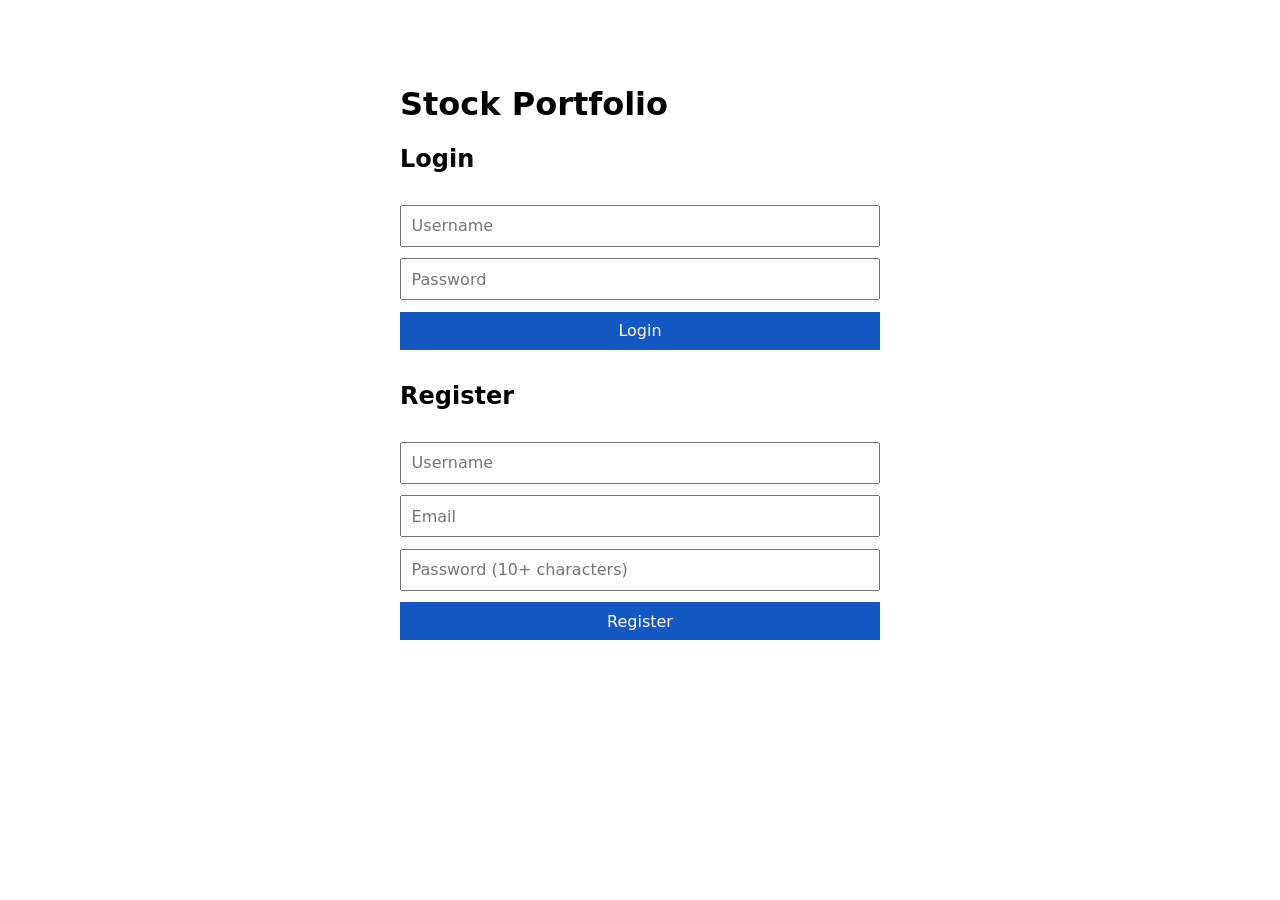
==== stock-market-project/asset-management-service/src/main/webapp/auth.html @ df525bb4 "fix: make stop script terminate stale run process" ====
<!DOCTYPE html>
<html lang="en"><head><meta charset="UTF-8"><meta name="viewport" content="width=device-width,initial-scale=1"><title>Authentication</title>
<style>body{font:16px system-ui;max-width:30rem;margin:3rem auto;padding:1rem}form{display:grid;gap:.7rem;margin:2rem 0}input,button{font:inherit;padding:.6rem}button{background:#1458c4;color:#fff;border:0}#message{min-height:1.5rem}</style></head>
<body><h1>Stock Portfolio</h1><section><h2>Login</h2><form id="login"><input name="username" placeholder="Username" required><input name="password" type="password" placeholder="Password" required><button>Login</button></form></section>
<section><h2>Register</h2><form id="register"><input name="username" placeholder="Username" required><input name="email" type="email" placeholder="Email" required><input name="password" type="password" minlength="10" placeholder="Password (10+ characters)" required><button>Register</button></form></section><p id="message"></p>
<script>
async function submit(id,url) {
    const form = document.getElementById(id);
    form.addEventListener("submit", async event => {
        event.preventDefault();
        const body = Object.fromEntries(new FormData(form));
        const response = await fetch(url, {
            method: "POST",
            headers: {"Content-Type": "application/json"},
            body: JSON.stringify(body)
        });
        if (response.ok) {
            window.location.assign("database.html");
            return;
        }
        document.getElementById("message").textContent = await response.text();
    });
}
submit("login", "auth/login");
submit("register", "auth/register");
</script></body></html>
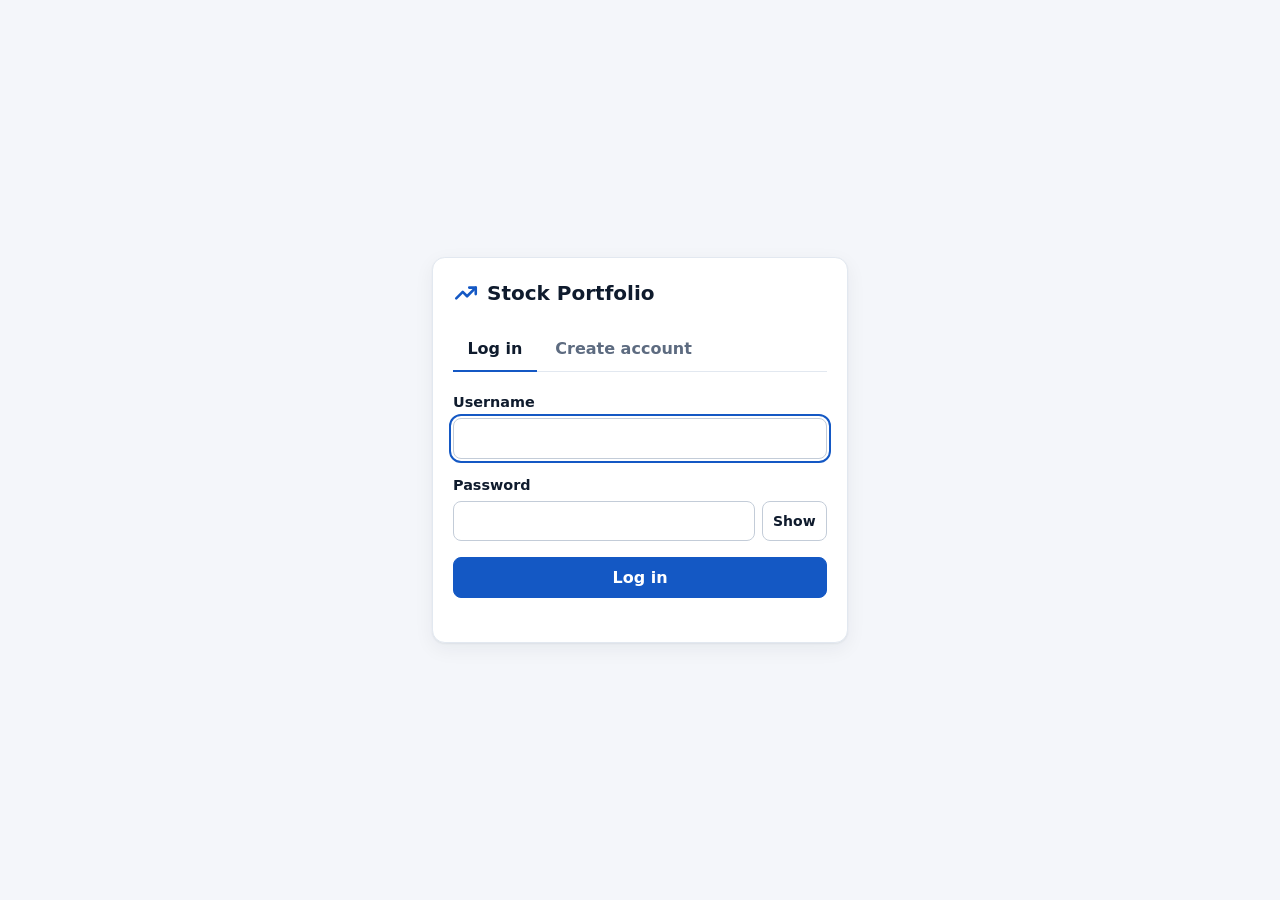
==== commit 680adbe3: "refactor" ====
--- a/stock-market-project/asset-management-service/src/main/webapp/auth.html
+++ b/stock-market-project/asset-management-service/src/main/webapp/auth.html
@@ -1,26 +1,89 @@
 <!DOCTYPE html>
-<html lang="en"><head><meta charset="UTF-8"><meta name="viewport" content="width=device-width,initial-scale=1"><title>Authentication</title>
-<style>body{font:16px system-ui;max-width:30rem;margin:3rem auto;padding:1rem}form{display:grid;gap:.7rem;margin:2rem 0}input,button{font:inherit;padding:.6rem}button{background:#1458c4;color:#fff;border:0}#message{min-height:1.5rem}</style></head>
-<body><h1>Stock Portfolio</h1><section><h2>Login</h2><form id="login"><input name="username" placeholder="Username" required><input name="password" type="password" placeholder="Password" required><button>Login</button></form></section>
-<section><h2>Register</h2><form id="register"><input name="username" placeholder="Username" required><input name="email" type="email" placeholder="Email" required><input name="password" type="password" minlength="10" placeholder="Password (10+ characters)" required><button>Register</button></form></section><p id="message"></p>
-<script>
-async function submit(id,url) {
-    const form = document.getElementById(id);
-    form.addEventListener("submit", async event => {
-        event.preventDefault();
-        const body = Object.fromEntries(new FormData(form));
-        const response = await fetch(url, {
-            method: "POST",
-            headers: {"Content-Type": "application/json"},
-            body: JSON.stringify(body)
-        });
-        if (response.ok) {
-            window.location.assign("database.html");
-            return;
-        }
-        document.getElementById("message").textContent = await response.text();
-    });
-}
-submit("login", "auth/login");
-submit("register", "auth/register");
-</script></body></html>
+<html lang="en">
+<head>
+    <meta charset="UTF-8">
+    <meta name="viewport" content="width=device-width, initial-scale=1">
+    <meta name="color-scheme" content="light dark">
+    <title>Sign in &middot; Stock Portfolio</title>
+    <link rel="icon" href="static/favicon.svg" type="image/svg+xml">
+    <link rel="stylesheet" href="static/css/app.css">
+    <script src="static/js/app.js" defer></script>
+    <script src="static/js/auth.js" defer></script>
+</head>
+<body>
+<main id="main" class="auth-shell">
+    <div class="card auth-card">
+        <div class="brand">
+            <svg width="26" height="26" viewBox="0 0 24 24" fill="none" stroke="currentColor" stroke-width="2.4"
+                 stroke-linecap="round" stroke-linejoin="round" aria-hidden="true" focusable="false">
+                <path d="M3 17l6-6 4 4 8-8"/>
+                <path d="M15 7h6v6"/>
+            </svg>
+            Stock Portfolio
+        </div>
+
+        <div class="tabs" role="tablist" aria-label="Account access">
+            <button type="button" role="tab" id="tab-login" aria-controls="panel-login" aria-selected="true">
+                Log in
+            </button>
+            <button type="button" role="tab" id="tab-register" aria-controls="panel-register" aria-selected="false"
+                    tabindex="-1">
+                Create account
+            </button>
+        </div>
+
+        <section id="panel-login" role="tabpanel" aria-labelledby="tab-login">
+            <form id="login-form" class="stack-form" novalidate>
+                <div class="field">
+                    <label for="login-username">Username</label>
+                    <input id="login-username" class="input" name="username" autocomplete="username" required>
+                </div>
+                <div class="field">
+                    <label for="login-password">Password</label>
+                    <div class="password-row">
+                        <input id="login-password" class="input" name="password" type="password"
+                               autocomplete="current-password" required>
+                        <button type="button" class="btn ghost sm" data-toggle-password="login-password"
+                                aria-pressed="false">Show</button>
+                    </div>
+                </div>
+                <button class="btn" type="submit">Log in</button>
+            </form>
+        </section>
+
+        <section id="panel-register" role="tabpanel" aria-labelledby="tab-register" hidden>
+            <form id="register-form" class="stack-form" novalidate>
+                <div class="field">
+                    <label for="register-username">Username</label>
+                    <input id="register-username" class="input" name="username" autocomplete="username" required
+                           minlength="3" maxlength="80" pattern="[A-Za-z0-9_]{3,80}"
+                           aria-describedby="register-username-help">
+                    <span class="help" id="register-username-help">3&ndash;80 letters, numbers, or underscores.</span>
+                </div>
+                <div class="field">
+                    <label for="register-email">Email</label>
+                    <input id="register-email" class="input" name="email" type="email" autocomplete="email"
+                           maxlength="255" required>
+                </div>
+                <div class="field">
+                    <label for="register-password">Password</label>
+                    <div class="password-row">
+                        <input id="register-password" class="input" name="password" type="password"
+                               autocomplete="new-password" minlength="10" maxlength="200" required
+                               aria-describedby="register-password-help">
+                        <button type="button" class="btn ghost sm" data-toggle-password="register-password"
+                                aria-pressed="false">Show</button>
+                    </div>
+                    <span class="help" id="register-password-help">At least 10 characters.</span>
+                </div>
+                <button class="btn" type="submit">Create account</button>
+                <p class="help">New accounts start with a &ldquo;Main portfolio&rdquo; holding $1,000.00 in cash.</p>
+            </form>
+        </section>
+
+        <p id="form-message" class="form-message" role="alert"></p>
+    </div>
+</main>
+<div id="toast-region" class="toast-region" role="status" aria-live="polite"></div>
+</body>
+</html>
--- a/stock-market-project/asset-management-service/src/main/webapp/static/css/app.css
+++ b/stock-market-project/asset-management-service/src/main/webapp/static/css/app.css
@@ -0,0 +1,477 @@
+/* Stock Portfolio design system: tokens, layout, components. No inline styles are allowed by the CSP. */
+
+:root {
+    color-scheme: light dark;
+    --bg: #f4f6fa;
+    --surface: #ffffff;
+    --surface-2: #f8fafc;
+    --ink: #0f1b2d;
+    --muted: #5d6b80;
+    --line: #e2e8f0;
+    --line-strong: #c3ccd8;
+    --accent: #1458c4;
+    --accent-ink: #ffffff;
+    --accent-soft: #e8f0fc;
+    --up: #0b7a5a;
+    --up-soft: #e3f5ee;
+    --down: #b3261e;
+    --down-soft: #fbe9e7;
+    --warn: #8a5a00;
+    --warn-soft: #fff4d6;
+    --shadow: 0 1px 2px rgba(15, 27, 45, .06), 0 6px 20px rgba(15, 27, 45, .06);
+    --radius: .8rem;
+    --radius-sm: .5rem;
+    --font: ui-sans-serif, system-ui, -apple-system, "Segoe UI", Roboto, sans-serif;
+    --seg-0: #1458c4;
+    --seg-1: #0b7a5a;
+    --seg-2: #b4572e;
+    --seg-3: #7a3fc4;
+    --seg-4: #c49a14;
+    --seg-5: #148fa6;
+    --seg-6: #c4146a;
+    --seg-7: #5d6b80;
+    --seg-cash: #9fb3cc;
+}
+
+@media (prefers-color-scheme: dark) {
+    :root {
+        --bg: #0b1220;
+        --surface: #111a2b;
+        --surface-2: #162236;
+        --ink: #e6edf7;
+        --muted: #93a1b8;
+        --line: #23314a;
+        --line-strong: #34476a;
+        --accent: #5b9bff;
+        --accent-ink: #06101f;
+        --accent-soft: #16294a;
+        --up: #3fcf9a;
+        --up-soft: #0f2e25;
+        --down: #ff7b72;
+        --down-soft: #3a1a1a;
+        --warn: #f2c14e;
+        --warn-soft: #33290f;
+        --shadow: 0 1px 2px rgba(0, 0, 0, .3), 0 6px 20px rgba(0, 0, 0, .25);
+        --seg-cash: #4a5d7a;
+    }
+}
+
+*, *::before, *::after { box-sizing: border-box; }
+
+html { -webkit-text-size-adjust: 100%; }
+
+body {
+    background: var(--bg);
+    color: var(--ink);
+    font: 16px/1.5 var(--font);
+    margin: 0;
+    min-height: 100vh;
+}
+
+a { color: var(--accent); }
+h1, h2, h3 { line-height: 1.2; margin: 0; }
+h1 { font-size: 1.75rem; letter-spacing: -.02em; }
+h2 { font-size: 1.15rem; }
+h3 { font-size: 1rem; }
+p { margin: 0; }
+:focus-visible { outline: 2px solid var(--accent); outline-offset: 2px; }
+[hidden] { display: none !important; }
+
+.sr-only {
+    border: 0;
+    clip: rect(0 0 0 0);
+    height: 1px;
+    margin: -1px;
+    overflow: hidden;
+    padding: 0;
+    position: absolute;
+    white-space: nowrap;
+    width: 1px;
+}
+
+.skip-link {
+    background: var(--accent);
+    border-radius: var(--radius-sm);
+    color: var(--accent-ink);
+    left: 1rem;
+    padding: .5rem .9rem;
+    position: absolute;
+    top: -3rem;
+    z-index: 100;
+}
+.skip-link:focus { top: .75rem; }
+
+/* Header */
+
+.top {
+    background: var(--surface);
+    border-bottom: 1px solid var(--line);
+    position: sticky;
+    top: 0;
+    z-index: 10;
+}
+
+.bar {
+    align-items: center;
+    display: flex;
+    gap: 1rem;
+    margin: 0 auto;
+    max-width: 76rem;
+    min-height: 3.75rem;
+    padding: .5rem 1rem;
+}
+
+.brand {
+    align-items: center;
+    color: var(--ink);
+    display: inline-flex;
+    font-weight: 700;
+    gap: .5rem;
+    text-decoration: none;
+    white-space: nowrap;
+}
+.brand svg { color: var(--accent); flex: none; }
+
+.nav { display: flex; gap: .15rem; margin-right: auto; overflow-x: auto; }
+.nav a {
+    border-radius: var(--radius-sm);
+    color: var(--muted);
+    font-weight: 600;
+    padding: .4rem .7rem;
+    text-decoration: none;
+    white-space: nowrap;
+}
+.nav a:hover { color: var(--ink); }
+.nav a[aria-current="page"] { background: var(--accent-soft); color: var(--accent); }
+
+.account { align-items: center; display: flex; gap: .6rem; }
+.account .user { color: var(--muted); font-size: .9rem; white-space: nowrap; }
+
+/* Layout */
+
+main.page { margin: 0 auto; max-width: 76rem; padding: 2rem 1rem 4rem; }
+
+.page-head {
+    align-items: flex-end;
+    display: flex;
+    flex-wrap: wrap;
+    gap: 1rem;
+    justify-content: space-between;
+    margin-bottom: 1.5rem;
+}
+.lede { color: var(--muted); margin-top: .35rem; }
+
+.section { margin-top: 2.25rem; }
+.section-head {
+    align-items: center;
+    display: flex;
+    flex-wrap: wrap;
+    gap: .75rem;
+    justify-content: space-between;
+    margin-bottom: .75rem;
+}
+
+.grid-2 { display: grid; gap: 1rem; grid-template-columns: repeat(2, minmax(0, 1fr)); }
+.grid-3 { display: grid; gap: 1rem; grid-template-columns: repeat(3, minmax(0, 1fr)); }
+.mt-1 { margin-top: 1rem; }
+.badges { display: inline-flex; flex-wrap: wrap; gap: .35rem; }
+
+.card {
+    background: var(--surface);
+    border: 1px solid var(--line);
+    border-radius: var(--radius);
+    box-shadow: var(--shadow);
+    padding: 1.25rem;
+}
+.card h2 + p, .card h3 + p { color: var(--muted); margin-top: .3rem; }
+a.card { color: inherit; display: block; text-decoration: none; transition: border-color .15s; }
+a.card:hover { border-color: var(--accent); }
+
+.panel {
+    background: var(--surface);
+    border: 1px solid var(--line);
+    border-radius: var(--radius);
+    box-shadow: var(--shadow);
+    overflow-x: auto;
+}
+
+/* KPIs */
+
+.kpis { display: grid; gap: 1rem; grid-template-columns: repeat(4, minmax(0, 1fr)); }
+.kpi {
+    background: var(--surface);
+    border: 1px solid var(--line);
+    border-radius: var(--radius);
+    box-shadow: var(--shadow);
+    padding: 1rem 1.2rem;
+}
+.kpi small { color: var(--muted); display: block; font-size: .85rem; font-weight: 600; }
+.kpi .value {
+    display: block;
+    font-size: 1.5rem;
+    font-variant-numeric: tabular-nums;
+    font-weight: 700;
+    letter-spacing: -.01em;
+    margin-top: .2rem;
+}
+.kpi.main .value { font-size: 2rem; }
+.kpi .hint { color: var(--muted); display: block; font-size: .85rem; margin-top: .15rem; }
+
+/* Tables */
+
+table { border-collapse: collapse; width: 100%; }
+th, td { border-bottom: 1px solid var(--line); padding: .7rem 1rem; text-align: left; vertical-align: middle; white-space: nowrap; }
+tbody tr:last-child td { border-bottom: 0; }
+th {
+    background: var(--surface-2);
+    color: var(--muted);
+    font-size: .8rem;
+    font-weight: 600;
+    letter-spacing: .02em;
+    text-transform: uppercase;
+}
+.num, th.num { font-variant-numeric: tabular-nums; text-align: right; }
+.sym { font-weight: 700; }
+.sub { color: var(--muted); font-size: .9rem; font-weight: 400; }
+.stack { display: flex; flex-direction: column; }
+td.empty, .empty { color: var(--muted); padding: 2rem 1rem; text-align: center; white-space: normal; }
+.row-actions { align-items: center; display: flex; gap: .4rem; justify-content: flex-end; }
+
+/* Price movement */
+
+.up { color: var(--up); }
+.down { color: var(--down); }
+.flat { color: var(--muted); }
+.change { font-size: .85rem; font-variant-numeric: tabular-nums; font-weight: 600; }
+
+@media (prefers-reduced-motion: no-preference) {
+    .flash-up { animation: flash-up 1.2s ease-out; }
+    .flash-down { animation: flash-down 1.2s ease-out; }
+    .btn, .input, .select { transition: background-color .15s, border-color .15s, color .15s; }
+}
+@keyframes flash-up { from { background-color: var(--up-soft); } to { background-color: transparent; } }
+@keyframes flash-down { from { background-color: var(--down-soft); } to { background-color: transparent; } }
+
+.spark { display: block; height: 28px; width: 96px; }
+.spark polyline { fill: none; stroke: currentColor; stroke-linecap: round; stroke-linejoin: round; stroke-width: 1.75; }
+
+/* Badges and status */
+
+.badge {
+    border-radius: 999px;
+    display: inline-block;
+    font-size: .75rem;
+    font-weight: 700;
+    letter-spacing: .03em;
+    padding: .15rem .55rem;
+    text-transform: uppercase;
+}
+.badge.buy { background: var(--up-soft); color: var(--up); }
+.badge.sell { background: var(--down-soft); color: var(--down); }
+.badge.db { background: var(--accent-soft); color: var(--accent); }
+
+.pill {
+    align-items: center;
+    border: 1px solid var(--line);
+    border-radius: 999px;
+    color: var(--muted);
+    display: inline-flex;
+    font-size: .85rem;
+    font-weight: 600;
+    gap: .45rem;
+    padding: .25rem .7rem;
+}
+.pill::before { background: var(--muted); border-radius: 50%; content: ""; height: .5rem; width: .5rem; }
+.pill.live { color: var(--up); }
+.pill.live::before { background: var(--up); }
+.pill.warn { color: var(--warn); }
+.pill.warn::before { background: var(--warn); }
+.pill.error { color: var(--down); }
+.pill.error::before { background: var(--down); }
+
+/* Forms */
+
+.input, .select {
+    background: var(--surface);
+    border: 1px solid var(--line-strong);
+    border-radius: var(--radius-sm);
+    color: var(--ink);
+    font: inherit;
+    padding: .45rem .65rem;
+}
+.input:hover, .select:hover { border-color: var(--muted); }
+.input[type="number"] { text-align: right; width: 7.5rem; }
+.input[aria-invalid="true"] { border-color: var(--down); }
+.input.search { width: min(24rem, 100%); }
+
+.field { display: grid; gap: .3rem; }
+.field label { font-size: .9rem; font-weight: 600; }
+.help { color: var(--muted); font-size: .85rem; }
+.field .error-text { color: var(--down); font-size: .85rem; min-height: 1.1rem; }
+
+.toolbar { align-items: center; display: flex; flex-wrap: wrap; gap: .75rem; margin-bottom: 1rem; }
+.toolbar .spacer { flex: 1; }
+.inline-form { align-items: flex-end; display: flex; flex-wrap: wrap; gap: .75rem; }
+
+.btn {
+    align-items: center;
+    background: var(--accent);
+    border: 1px solid var(--accent);
+    border-radius: var(--radius-sm);
+    color: var(--accent-ink);
+    cursor: pointer;
+    display: inline-flex;
+    font: inherit;
+    font-weight: 600;
+    gap: .35rem;
+    justify-content: center;
+    padding: .45rem .95rem;
+    text-decoration: none;
+    white-space: nowrap;
+}
+.btn:hover { filter: brightness(.94); }
+.btn:disabled { cursor: not-allowed; opacity: .55; }
+.btn.sm { font-size: .875rem; padding: .3rem .65rem; }
+.btn.ghost { background: transparent; border-color: var(--line-strong); color: var(--ink); }
+.btn.ghost:hover { background: var(--surface-2); filter: none; }
+.btn.buy { background: var(--up); border-color: var(--up); color: #fff; }
+.btn.sell, .btn.danger { background: transparent; border-color: var(--down); color: var(--down); }
+.btn.sell:hover, .btn.danger:hover { background: var(--down); color: #fff; filter: none; }
+.btn.danger.solid { background: var(--down); color: #fff; }
+
+.trade-cell { align-items: center; display: flex; gap: .4rem; justify-content: flex-end; }
+.trade-cell .estimate { color: var(--muted); font-size: .8rem; min-width: 5.5rem; text-align: right; }
+
+/* Allocation */
+
+.alloc { border-radius: var(--radius-sm); display: block; height: 14px; overflow: hidden; width: 100%; }
+.alloc rect.seg-0 { fill: var(--seg-0); }
+.alloc rect.seg-1 { fill: var(--seg-1); }
+.alloc rect.seg-2 { fill: var(--seg-2); }
+.alloc rect.seg-3 { fill: var(--seg-3); }
+.alloc rect.seg-4 { fill: var(--seg-4); }
+.alloc rect.seg-5 { fill: var(--seg-5); }
+.alloc rect.seg-6 { fill: var(--seg-6); }
+.alloc rect.seg-7 { fill: var(--seg-7); }
+.alloc rect.seg-cash { fill: var(--seg-cash); }
+.legend { display: flex; flex-wrap: wrap; gap: .5rem 1.25rem; list-style: none; margin: .9rem 0 0; padding: 0; }
+.legend li { align-items: center; display: flex; font-size: .9rem; gap: .45rem; }
+.legend svg { flex: none; }
+.legend circle.seg-0 { fill: var(--seg-0); }
+.legend circle.seg-1 { fill: var(--seg-1); }
+.legend circle.seg-2 { fill: var(--seg-2); }
+.legend circle.seg-3 { fill: var(--seg-3); }
+.legend circle.seg-4 { fill: var(--seg-4); }
+.legend circle.seg-5 { fill: var(--seg-5); }
+.legend circle.seg-6 { fill: var(--seg-6); }
+.legend circle.seg-7 { fill: var(--seg-7); }
+.legend circle.seg-cash { fill: var(--seg-cash); }
+
+/* Movers list on the overview */
+
+.movers { list-style: none; margin: 0; padding: 0; }
+.movers li {
+    align-items: center;
+    border-bottom: 1px solid var(--line);
+    display: grid;
+    gap: .75rem;
+    grid-template-columns: 1fr auto auto;
+    padding: .6rem 0;
+}
+.movers li:last-child { border-bottom: 0; }
+
+/* Hero */
+
+.hero {
+    align-items: center;
+    display: grid;
+    gap: 2rem;
+    grid-template-columns: 1.3fr .7fr;
+    margin-bottom: 2rem;
+}
+.hero h1 { font-size: clamp(1.9rem, 4.5vw, 2.8rem); letter-spacing: -.03em; }
+.hero .lede { font-size: 1.1rem; max-width: 36rem; }
+.hero .art { color: var(--up); width: 100%; }
+
+/* Toasts */
+
+.toast-region {
+    bottom: 1rem;
+    display: grid;
+    gap: .5rem;
+    max-width: min(26rem, calc(100vw - 2rem));
+    position: fixed;
+    right: 1rem;
+    z-index: 50;
+}
+.toast {
+    background: var(--surface);
+    border: 1px solid var(--line);
+    border-left: 4px solid var(--accent);
+    border-radius: var(--radius-sm);
+    box-shadow: var(--shadow);
+    padding: .75rem 1rem;
+}
+.toast.success { border-left-color: var(--up); }
+.toast.error { border-left-color: var(--down); }
+
+/* Dialog */
+
+dialog {
+    background: var(--surface);
+    border: 1px solid var(--line);
+    border-radius: var(--radius);
+    box-shadow: var(--shadow);
+    color: var(--ink);
+    max-width: min(28rem, calc(100vw - 2rem));
+    padding: 1.5rem;
+    width: 100%;
+}
+dialog::backdrop { background: rgba(8, 15, 28, .55); }
+dialog h2 { margin-bottom: .5rem; }
+dialog p { color: var(--muted); }
+dialog .actions { display: flex; gap: .5rem; justify-content: flex-end; margin-top: 1.25rem; }
+dialog .summary-list { display: grid; gap: .35rem; grid-template-columns: auto 1fr; margin: 1rem 0 0; }
+dialog .summary-list dt { color: var(--muted); }
+dialog .summary-list dd { font-variant-numeric: tabular-nums; font-weight: 600; margin: 0; text-align: right; }
+
+/* Authentication page */
+
+.auth-shell { display: grid; min-height: 100vh; place-items: center; padding: 2rem 1rem; }
+.auth-card { max-width: 26rem; width: 100%; }
+.auth-card .brand { font-size: 1.25rem; margin-bottom: 1.25rem; }
+.tabs { border-bottom: 1px solid var(--line); display: flex; gap: .25rem; margin-bottom: 1.25rem; }
+.tabs button {
+    background: none;
+    border: 0;
+    border-bottom: 2px solid transparent;
+    color: var(--muted);
+    cursor: pointer;
+    font: inherit;
+    font-weight: 600;
+    margin-bottom: -1px;
+    padding: .55rem .9rem;
+}
+.tabs button[aria-selected="true"] { border-bottom-color: var(--accent); color: var(--ink); }
+.stack-form { display: grid; gap: 1rem; }
+.password-row { display: flex; gap: .4rem; }
+.password-row .input { flex: 1; min-width: 0; }
+.form-message { min-height: 1.5rem; }
+.form-message.error { color: var(--down); }
+
+@media (max-width: 900px) {
+    .kpis { grid-template-columns: repeat(2, minmax(0, 1fr)); }
+    .grid-3 { grid-template-columns: 1fr; }
+}
+
+@media (max-width: 720px) {
+    .bar { flex-wrap: wrap; }
+    .nav { order: 3; width: 100%; }
+    .hero, .grid-2 { grid-template-columns: 1fr; }
+    .hero .art { display: none; }
+    .account .user { display: none; }
+}
+
+@media (max-width: 480px) {
+    .kpis { grid-template-columns: 1fr; }
+}
